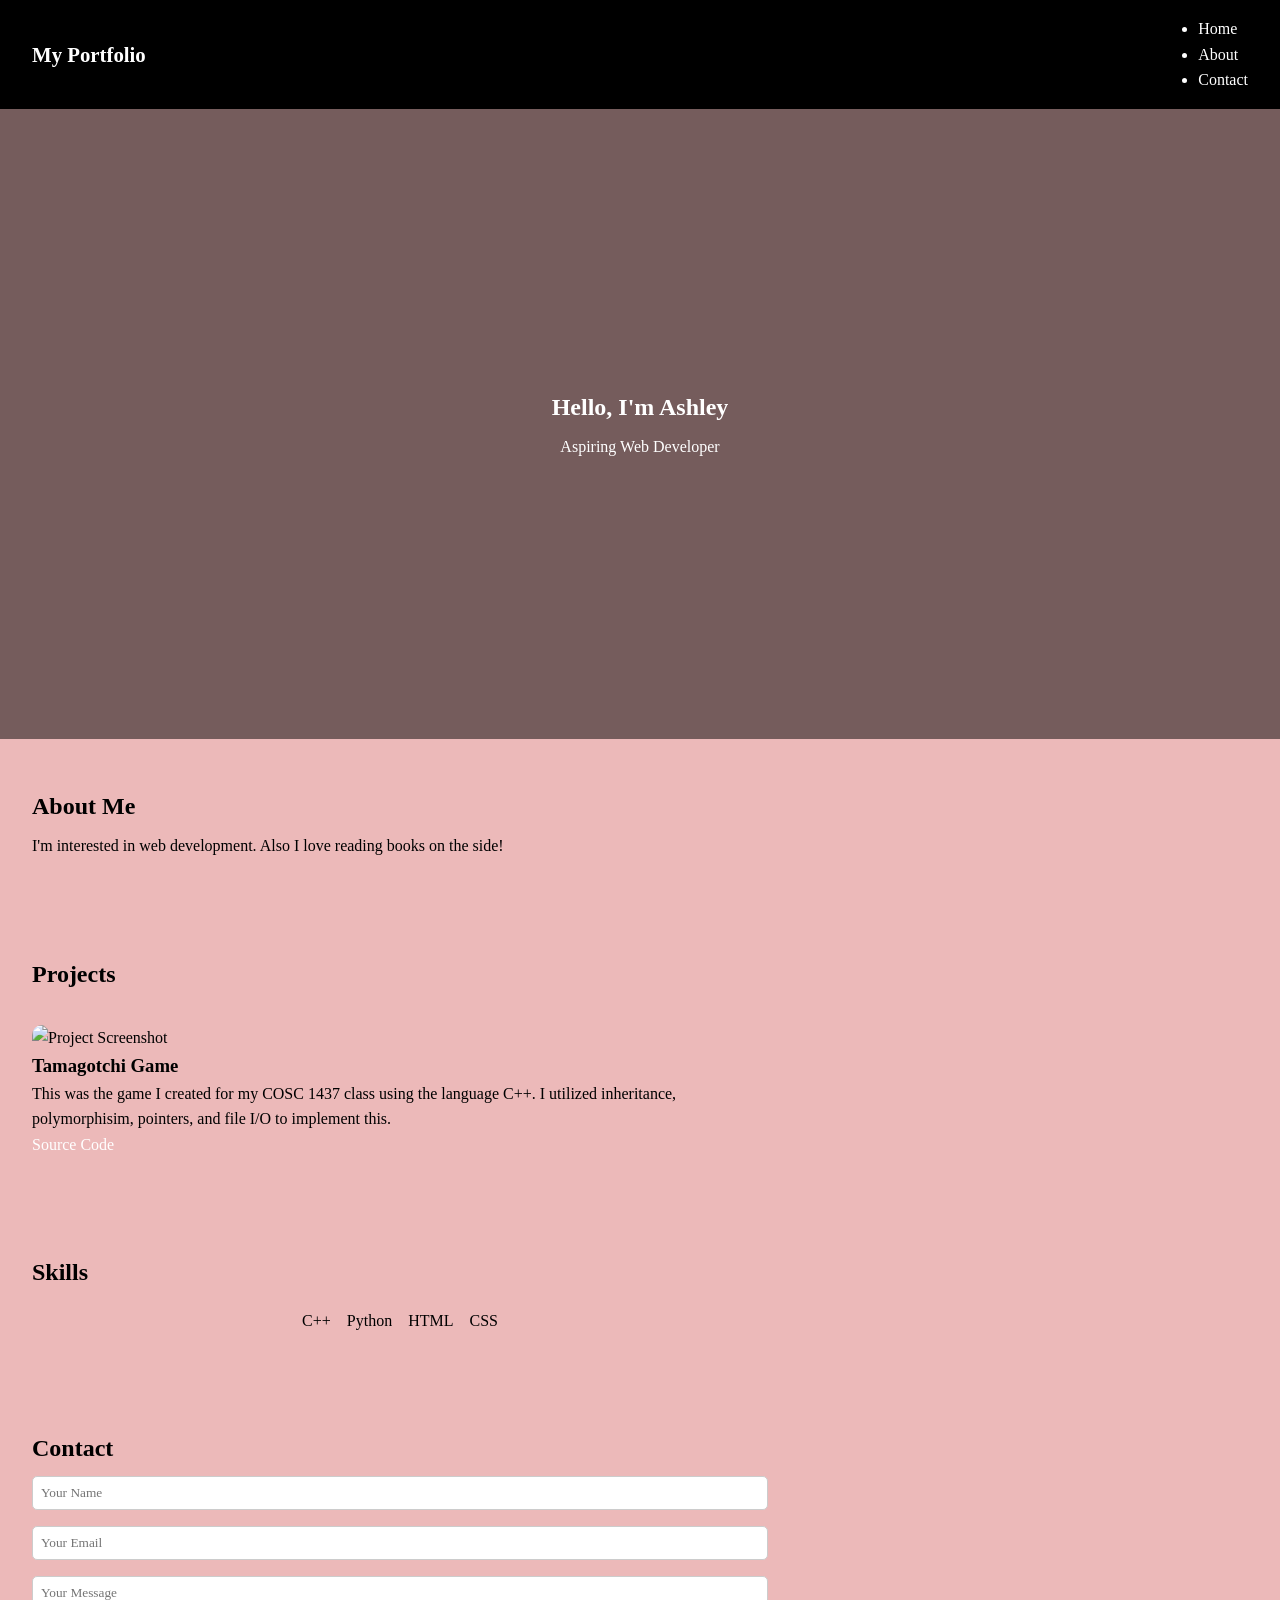
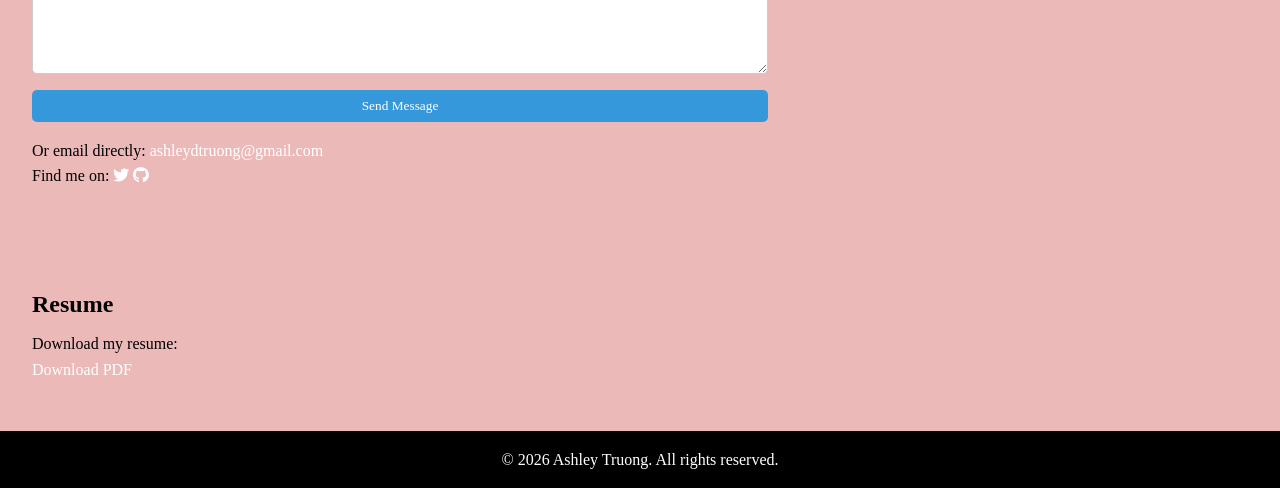
==== index.html @ 6cfa4ef5 "Add files via upload" ====
<!DOCTYPE html>
<!-- 
  This is an HTML comment.
  Anything inside will NOT show up on the webpage. Comments are for notes, explanations, or
reminders for humans reading the code. -->

<html lang="en">
  <head>
    <!-- Sets the character encoding so all letters/symbols display correctly -->
    <meta charset="UTF-8" />
    <!-- Ensures the page scales properly on phones and tablets -->
    <meta name="viewport" content="width=device-width, initial-scale=1.0" />

    <!-- The text shown on the browser tab -->
    <title>My Page</title>

    <!-- Font Awesome link: lets you use hundreds of free icons like <i class="fas fa-bars"></i> -->
    <link
      rel="stylesheet"
      href="https://cdnjs.cloudflare.com/ajax/libs/font-awesome/6.4.2/css/all.min.css"
      integrity="sha512-z3gLpd7yknf1YoNbCzqRKc4qyor8gaKU1qmn+CShxbuBusANI9QpRohGBreCFkKxLhei6S9CQXFEbbKuqLg0DA=="
      crossorigin="anonymous"
      referrerpolicy="no-referrer"
    />

    <!-- Link to your own CSS file where you’ll add styles like colors and layout -->
    <link rel="stylesheet" href="styles.css" />
    <script type="module" src="script.js"></script>
  </head>
  <body>
    <!-- ===== Header / Hero ===== -->
    <header>
      <nav class="navbar">
        <div class="logo">My Portfolio</div>
        <div class="menu-btn"><i class="fas fa-bars"></i></div>
        <ul class="nav-menu">
          <li><a href="#home">Home</a></li>
          <li><a href="#about">About</a></li>
          <li><a href="#contact">Contact</a></li>
        </ul>
      </nav>

      <!-- ===== hero ===== -->
      <section id="home" class="hero">
        <h1>Hello, I'm Ashley</h1>
        <p>Aspiring Web Developer</p>
      </section>
    </header>
    <!-- ===== About ===== -->
    <section id="about" class="about">
      <h2>About Me</h2>
      <p>
        I'm interested in web development. Also I love reading books on the
        side!
      </p>
    </section>
    <!-- ===== Projects ===== -->
    <section id="projects" class="projects">
      <h2>Projects</h2>
      <div class="project-cards">
        <!-- Example project card -->
        <div class="project-card">
          <img src="prjct1.png" alt="Project Screenshot" />
          <h3>Tamagotchi Game</h3>
          <p>
            This was the game I created for my COSC 1437 class using the
            language C++. I utilized inheritance, polymorphisim, pointers, and
            file I/O to implement this.
          </p>
          <div class="project-links">
            <a
              href="https://github.com/ashltruong21/TamagotchiGame"
              target="_blank"
              >Source Code</a
            >
          </div>
        </div>
        <!-- Add more cards as needed -->
      </div>
    </section>
    <!-- ===== Skills ===== -->
    <section id="skills" class="skills">
      <h2>Skills</h2>
      <ul class="skill-list">
        <li>C++</li>
        <li>Python</li>
        <li>HTML</li>
        <li>CSS</li>
      </ul>
    </section>
    <!-- ===== Contact ===== -->
    <section id="contact" class="contact">
      <h2>Contact</h2>
      <form
        action="https://formspree.io/f/xdkwbezz"
        method="POST"
        class="contact-form"
      >
        <input type="text" name="name" placeholder="Your Name" required />
        <input type="email" name="email" placeholder="Your Email" required />
        <textarea
          name="message"
          rows="5"
          placeholder="Your Message"
          required
        ></textarea>
        <button type="submit">Send Message</button>
      </form>
      <p>
        Or email directly:
        <a href="mailto:ashleydtruong@gmail.com">ashleydtruong@gmail.com</a>
      </p>
      <p>
        Find me on:
        <a href="https://github.com/ashltruong21"
          ><i class="fab fa-twitter"></i
        ></a>
        <a href="#"><i class="fab fa-github"></i></a>
      </p>
    </section>
    <!-- ===== Resume ===== -->
    <section id="resume" class="resume">
      <h2>Resume</h2>
      <p>Download my resume:</p>
      <a href="resume.pdf" download class="btn">Download PDF </a>
    </section>
    <!-- Link to your own JavaScript file if you want to add interactivity later -->
    <script src="script.js"></script>
  </body>

  <!-- ===== Footer ===== -->
  <footer>
    <p>&copy; <span id="year"></span> Ashley Truong. All rights reserved.</p>
  </footer>
</html>
---- styles.css ----
/* 
  This is your CSS file.

  CSS controls how your page LOOKS: colors, fonts, layout.

  A CSS comment starts with  /*   and ends with   *\/  
  (Notice we don't use the HTML <!-- --> style here.)
*/
html {
  scroll-behavior: smooth;
}
/* The universal selector (*) targets every element on the page.
   Here we reset default margins and paddings so we start clean. */
   * {
    margin: 0;
    padding: 0;
    box-sizing: border-box;
    font-family: 'Times New Roman', Times, serif, sans-serif;
  }
  
  /* You can add your own styles below, for example:
  */
    body {
      line-height: 1.6;
      font-family: Arial, sans-serif;
      background-color: #ecb9b9;
    }
  
    a {
      color: white;
      text-decoration: none;
    }
  
    h1,
    h2 {
      margin-bottom: 0.5rem;
    }
  
    /* === Navbar === */
    .navbar {
      display: flex;
      justify-content: space-between;
      align-items: center;
      padding: 1rem 2rem;
      background: black;
      color: white;
    }
  
    .logo {
      font-weight: bold;
      font-size: 1.3rem;
    }
  
    .nav-menu li a {
      color = white;
    }
  
    .menu-btn {
      display: none;
      cursor: pointer;
    }
    
    /* === Hero === */
  .hero {
    height: 70vh;
    background: url("https://images.unsplash.com/photo-1647962431451-d0fdaf1cf21c?fm=jpg&q=60&w=3000&ixlib=rb-4.1.0&ixid=M3wxMjA3fDB8MHxzZWFyY2h8Mnx8YmVhY2glMjBzdW5zZXR8ZW58MHx8MHx8fDA%3D") center/cover;
    background-color: rgba(0,0,0,0.5);
    background-blend-mode: darken;
    color: #ffff;
    display: flex;
    flex-direction: column;
    justify-content: center;
    align-items: center;
    text-align: center;
  }
  
  /* === Sections === */
  section {
    padding: 3rem 2rem;
  }
  
  .about,
  .contact,
  .projects,
  .skills {
    max-width: 800px;
    margin: auto:
    text-align: center;
  }
/* Projects */
  .project-cards {
    display: grid;
    grid-template-columns:repeat(autofit, min-max(250px, 1fr));
    gap: 1.5rem;
    margin-top: 2rem;
  }

  .project-card {
    border: 3px solid #000000cc
    padding: 1rem;
    border-radius: 10px;
  }

  .project-card:hover {
    transform: scale(1.02);
    transition: transform 0.3s ease;
  }

  .project-card img { 
    width: 100%;
    border-radius: 10px;
  }

  /* Skills */
.skill-list {
  list-style: none;
  display: flex;
  flex-wrap: wrap;
  justify-content: center;
  gap: 1rem;
  margin-top: 1rem;
}

.skills-list li {
  padding: 0.5rem 1rem;
  border: 1px solid rgb(175, 175, 201) ;
  border-radius: 5px;
}

.contact-form {
  display: flex;
  flex-direction: column;
  gap: 1rem;
  margin-bottom: 1rem;
}

.contact-form input,
.contact-form textarea {
  padding: 0.5rem;
  border-radius: 5px;
  border: 1px solid #ccc;
  width: 100%;
}

button {
  padding: 0.5rem 1rem;
  background: #3498db;
  color: #ffff;
  border: none;
  border-radius: 5px;
  cursor: pointer;
}

/* === Footer === */ 
footer {
  text-align: center;
  padding: 1rem;
  background:black; 
  color: white;
}

/* === Responsiveness === */
@media (max-width: 768px) {
  .menu-btn {
    display: block;
  }
  .nav-menu {
    display: none;
    flex-direction: column;
    background: black;
    padding: 1rem;
    position: absolute;
    top: 60px;
    right: 20px;
    border-radius: 5px;
  }
  .nav-menu.active {
    display: flex;
  }
}
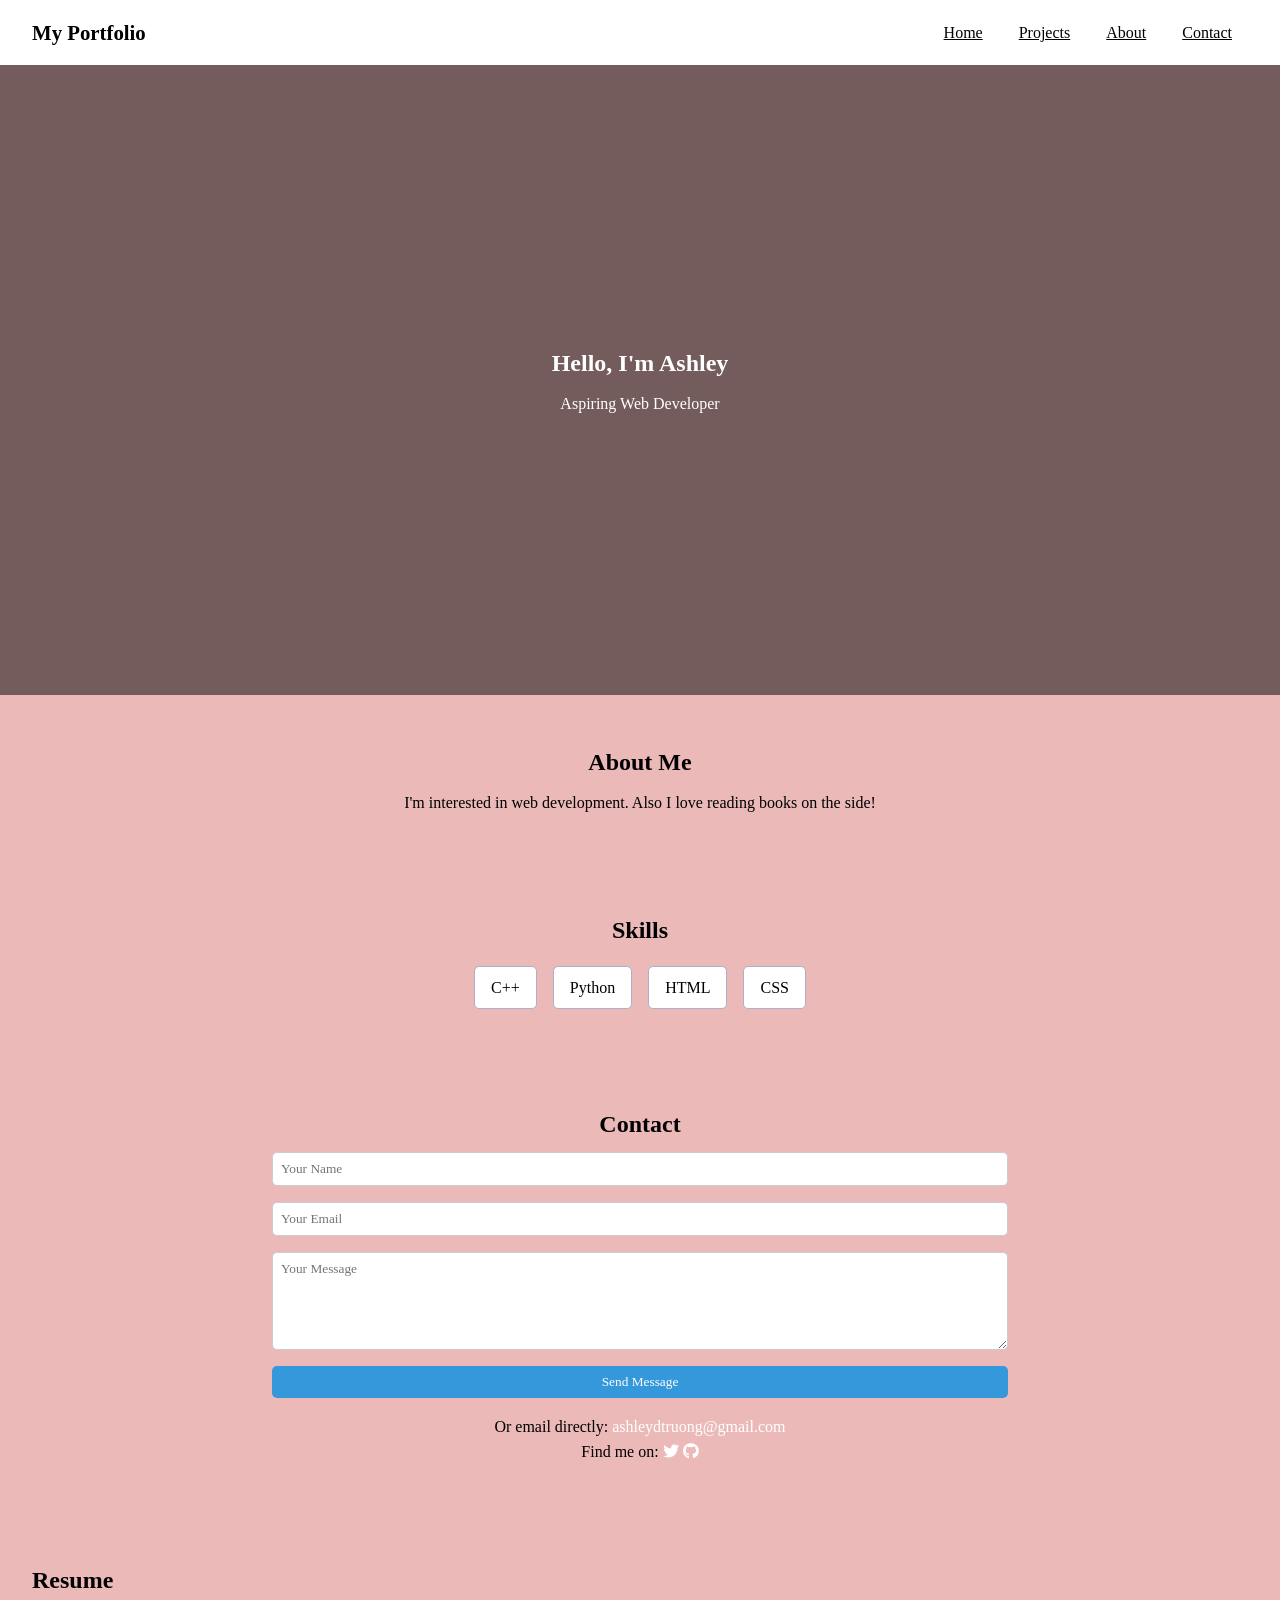
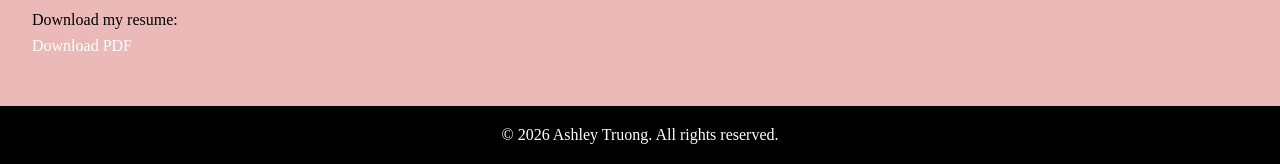
==== commit fa5b5b5b: "Add index.html for homepage redirection and update project links to point to index.html" ====
--- a/index.html
+++ b/index.html
@@ -1,135 +1,10 @@
 <!DOCTYPE html>
-<!-- 
-  This is an HTML comment.
-  Anything inside will NOT show up on the webpage. Comments are for notes, explanations, or
-reminders for humans reading the code. -->
-
-<html lang="en">
-  <head>
-    <!-- Sets the character encoding so all letters/symbols display correctly -->
-    <meta charset="UTF-8" />
-    <!-- Ensures the page scales properly on phones and tablets -->
-    <meta name="viewport" content="width=device-width, initial-scale=1.0" />
-
-    <!-- The text shown on the browser tab -->
-    <title>My Page</title>
-
-    <!-- Font Awesome link: lets you use hundreds of free icons like <i class="fas fa-bars"></i> -->
-    <link
-      rel="stylesheet"
-      href="https://cdnjs.cloudflare.com/ajax/libs/font-awesome/6.4.2/css/all.min.css"
-      integrity="sha512-z3gLpd7yknf1YoNbCzqRKc4qyor8gaKU1qmn+CShxbuBusANI9QpRohGBreCFkKxLhei6S9CQXFEbbKuqLg0DA=="
-      crossorigin="anonymous"
-      referrerpolicy="no-referrer"
-    />
-
-    <!-- Link to your own CSS file where you’ll add styles like colors and layout -->
-    <link rel="stylesheet" href="styles.css" />
-    <script type="module" src="script.js"></script>
-  </head>
-  <body>
-    <!-- ===== Header / Hero ===== -->
-    <header>
-      <nav class="navbar">
-        <div class="logo">My Portfolio</div>
-        <div class="menu-btn"><i class="fas fa-bars"></i></div>
-        <ul class="nav-menu">
-          <li><a href="#home">Home</a></li>
-          <li><a href="#about">About</a></li>
-          <li><a href="#contact">Contact</a></li>
-        </ul>
-      </nav>
-
-      <!-- ===== hero ===== -->
-      <section id="home" class="hero">
-        <h1>Hello, I'm Ashley</h1>
-        <p>Aspiring Web Developer</p>
-      </section>
-    </header>
-    <!-- ===== About ===== -->
-    <section id="about" class="about">
-      <h2>About Me</h2>
-      <p>
-        I'm interested in web development. Also I love reading books on the
-        side!
-      </p>
-    </section>
-    <!-- ===== Projects ===== -->
-    <section id="projects" class="projects">
-      <h2>Projects</h2>
-      <div class="project-cards">
-        <!-- Example project card -->
-        <div class="project-card">
-          <img src="prjct1.png" alt="Project Screenshot" />
-          <h3>Tamagotchi Game</h3>
-          <p>
-            This was the game I created for my COSC 1437 class using the
-            language C++. I utilized inheritance, polymorphisim, pointers, and
-            file I/O to implement this.
-          </p>
-          <div class="project-links">
-            <a
-              href="https://github.com/ashltruong21/TamagotchiGame"
-              target="_blank"
-              >Source Code</a
-            >
-          </div>
-        </div>
-        <!-- Add more cards as needed -->
-      </div>
-    </section>
-    <!-- ===== Skills ===== -->
-    <section id="skills" class="skills">
-      <h2>Skills</h2>
-      <ul class="skill-list">
-        <li>C++</li>
-        <li>Python</li>
-        <li>HTML</li>
-        <li>CSS</li>
-      </ul>
-    </section>
-    <!-- ===== Contact ===== -->
-    <section id="contact" class="contact">
-      <h2>Contact</h2>
-      <form
-        action="https://formspree.io/f/xdkwbezz"
-        method="POST"
-        class="contact-form"
-      >
-        <input type="text" name="name" placeholder="Your Name" required />
-        <input type="email" name="email" placeholder="Your Email" required />
-        <textarea
-          name="message"
-          rows="5"
-          placeholder="Your Message"
-          required
-        ></textarea>
-        <button type="submit">Send Message</button>
-      </form>
-      <p>
-        Or email directly:
-        <a href="mailto:ashleydtruong@gmail.com">ashleydtruong@gmail.com</a>
-      </p>
-      <p>
-        Find me on:
-        <a href="https://github.com/ashltruong21"
-          ><i class="fab fa-twitter"></i
-        ></a>
-        <a href="#"><i class="fab fa-github"></i></a>
-      </p>
-    </section>
-    <!-- ===== Resume ===== -->
-    <section id="resume" class="resume">
-      <h2>Resume</h2>
-      <p>Download my resume:</p>
-      <a href="resume.pdf" download class="btn">Download PDF </a>
-    </section>
-    <!-- Link to your own JavaScript file if you want to add interactivity later -->
-    <script src="script.js"></script>
-  </body>
-
-  <!-- ===== Footer ===== -->
-  <footer>
-    <p>&copy; <span id="year"></span> Ashley Truong. All rights reserved.</p>
-  </footer>
-</html>
+<html>
+<head>
+  <meta http-equiv="refresh" content="0; url=home.html">
+  <title>Redirecting...</title>
+</head>
+<body>
+  <p>Redirecting to <a href="home.html">home.html</a>...</p>
+</body>
+</html>
